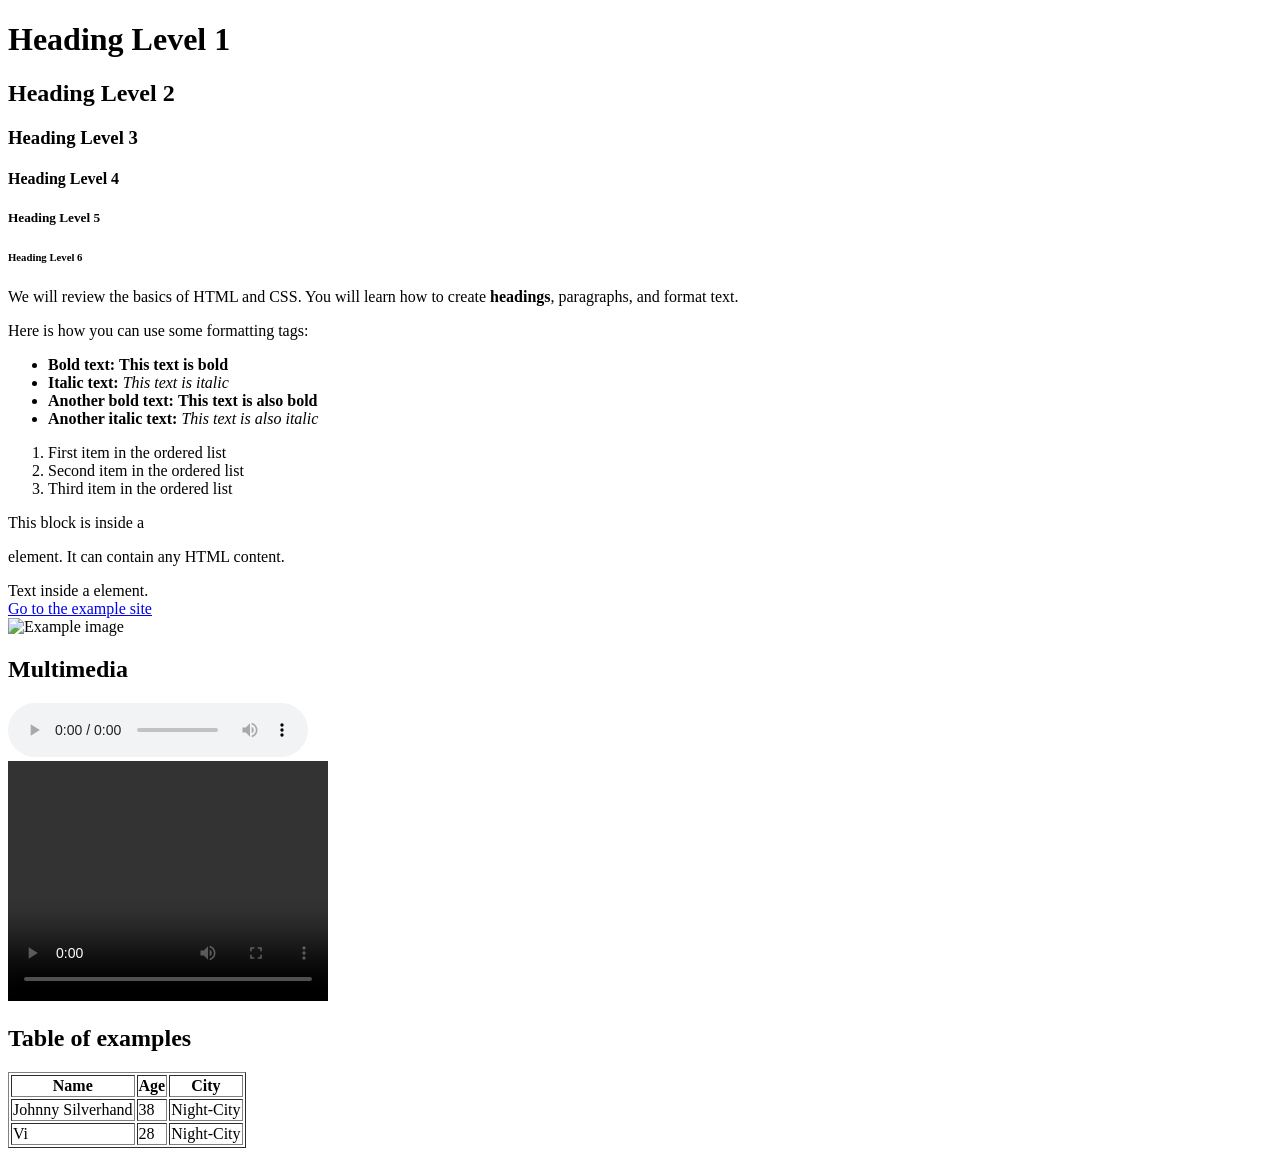
==== HTML_Lessons/lesson1.html @ 9f3c1d64 "first commit" ====
<!DOCTYPE html> <!-- Defines the type of document and the version of HTML (HTML5 in this case) -->
<html> <!-- Start of the HTML document -->
<head> <!-- Contains meta-information about the document, such as the title and links to styles -->
    <title>Example of using HTML tags</title> <!-- The title of the page, displayed on the browser tab -->
</head>
<body> <!-- Contains the main content of the webpage, including text, images, and other elements -->
    <h1>Heading Level 1</h1> <!-- This tag is used for the main heading of the page -->

    <h2>Heading Level 2</h2> <!-- This tag is used for subheadings, refining the level 1 heading -->

    <h3>Heading Level 3</h3> <!-- This tag is used for subheadings, refining the level 2 heading -->

    <h4>Heading Level 4</h4> <!-- This tag is used for subheadings, refining the level 3 heading -->

    <h5>Heading Level 5</h5> <!-- This tag is used for subheadings, refining the level 4 heading -->

    <h6>Heading Level 6</h6> <!-- This tag is used for subheadings, refining the level 5 heading -->

    <p>We will review the basics of HTML and CSS. You will learn how to create <strong>headings</strong>, paragraphs, and format text.</p> <!-- This tag is used for the main text on the page -->

    <p>Here is how you can use some formatting tags:</p>

    <ul> <!-- Unordered list -->
        <li><strong>Bold text:</strong> <b>This text is bold</b></li> <!-- This tag is used to create bold text -->
        <li><strong>Italic text:</strong> <i>This text is italic</i></li> <!-- This tag is used to create italic text -->
        <li><strong>Another bold text:</strong> <strong>This text is also bold</strong></li> <!-- This tag also creates bold text and emphasizes its importance -->
        <li><strong>Another italic text:</strong> <em>This text is also italic</em></li> <!-- This tag also creates italic text and emphasizes its emotional significance -->
    </ul>

    <ol> <!-- Ordered list -->
        <li>First item in the ordered list</li> <!-- This tag is used to create an ordered list -->
        <li>Second item in the ordered list</li>
        <li>Third item in the ordered list</li>
    </ol>

    <div> <!-- Defines a section or block -->
        <p>This block is inside a <div> element. It can contain any HTML content.</p>
        <span>Text inside a <span> element.</span> <!-- This tag is used to highlight small sections of text within other elements -->
    </div>

    <a href="https://www.example.com">Go to the example site</a> <!-- This tag is used to create hyperlinks -->

    <br> <!-- This tag is used to create a line break -->

    <img src="https://via.placeholder.com/150" alt="Example image"> <!-- This tag is used to insert images -->

    <h2>Multimedia</h2>

    <audio controls> <!-- This tag is used to insert audio files -->
        <source src="audio.mp3" type="audio/mpeg">
        Your browser does not support the <code>&lt;audio&gt;</code> element.
    </audio>

    <br>

    <video width="320" height="240" controls> <!-- This tag is used to insert video clips -->
        <source src="video.mp4" type="video/mp4">
        Your browser does not support the <code>&lt;video&gt;</code> element.
    </video>

    <h2>Table of examples</h2>
    <table border="1"> <!-- This tag is used to create tables -->
        <tr> <!-- Defines a row in the table -->
            <th>Name</th> <!-- This tag is used for column headers in the table -->
            <th>Age</th>
            <th>City</th>
        </tr>
        <tr> <!-- Defines a row of data in the table -->
            <td>Johnny Silverhand</td> <!-- This tag is used for data cells in the table -->
            <td>38</td>
            <td>Night-City</td>
        </tr>
        <tr>
            <td>Vi</td>
            <td>28</td>
            <td>Night-City</td>
        </tr>
    </table>
</body>
</html>
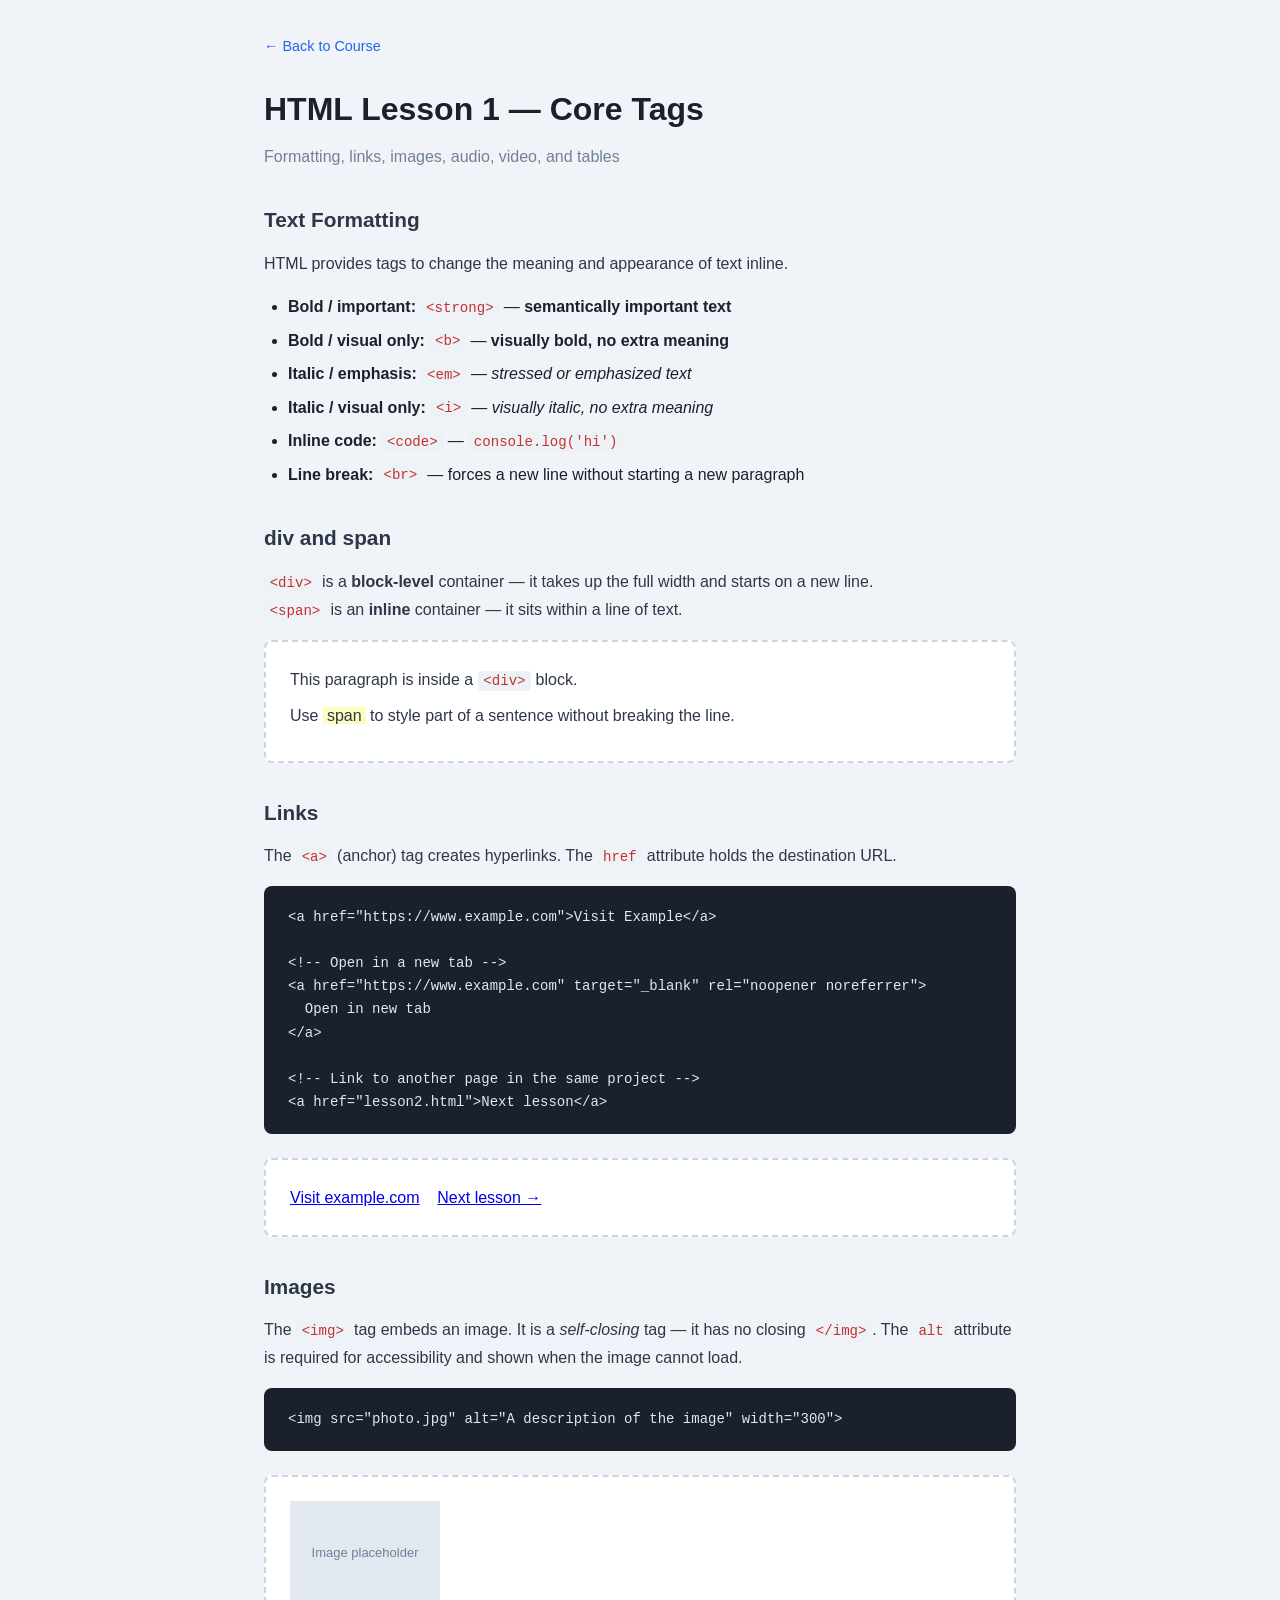
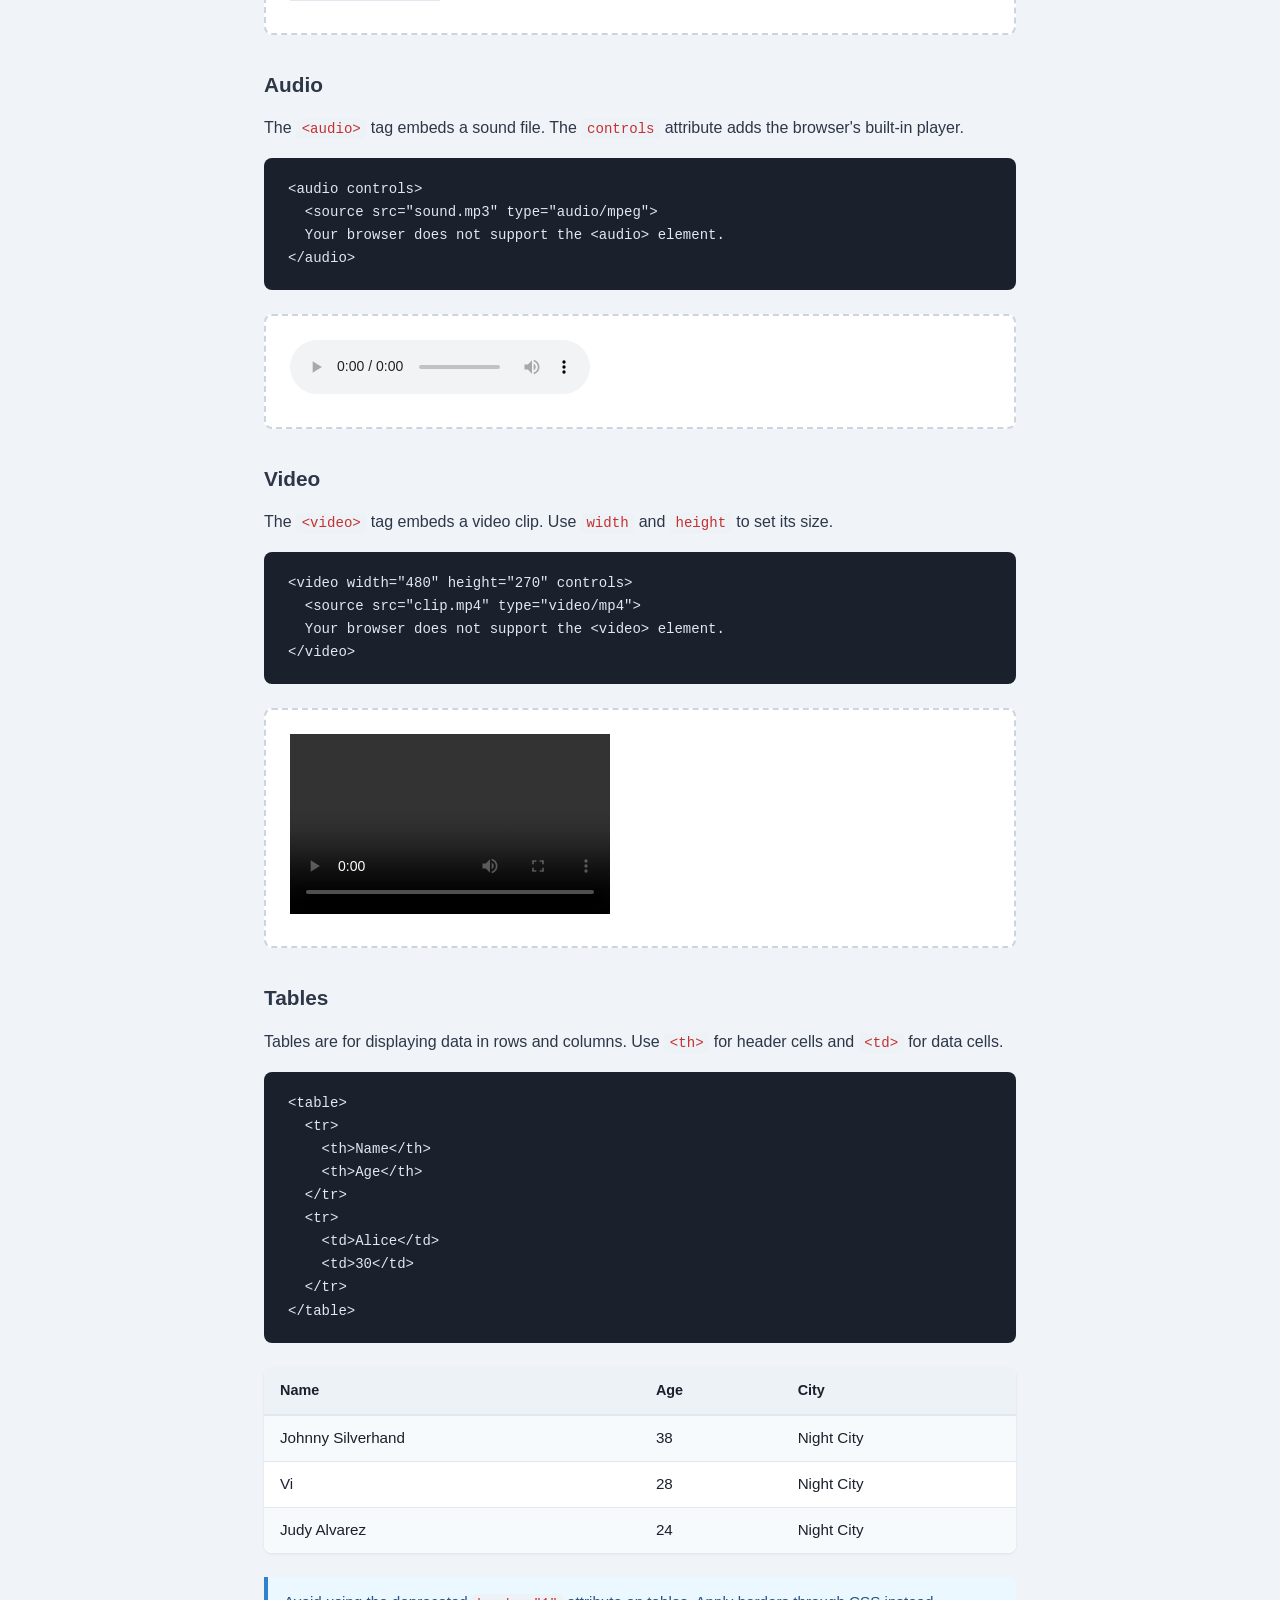
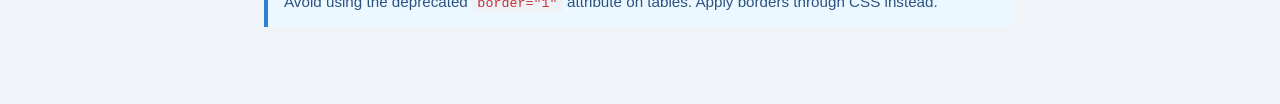
==== commit 8b8d4c3a: "refactored old html & js lessons" ====
--- a/HTML_Lessons/lesson1.html
+++ b/HTML_Lessons/lesson1.html
@@ -1,80 +1,165 @@
-<!DOCTYPE html> <!-- Defines the type of document and the version of HTML (HTML5 in this case) -->
-<html> <!-- Start of the HTML document -->
-<head> <!-- Contains meta-information about the document, such as the title and links to styles -->
-    <title>Example of using HTML tags</title> <!-- The title of the page, displayed on the browser tab -->
+<!DOCTYPE html>
+<html lang="en">
+<head>
+  <meta charset="UTF-8">
+  <meta name="viewport" content="width=device-width, initial-scale=1.0">
+  <title>HTML Lesson 1 — Core Tags</title>
+  <link rel="stylesheet" href="../style.css">
 </head>
-<body> <!-- Contains the main content of the webpage, including text, images, and other elements -->
-    <h1>Heading Level 1</h1> <!-- This tag is used for the main heading of the page -->
+<body class="lesson-page">
 
-    <h2>Heading Level 2</h2> <!-- This tag is used for subheadings, refining the level 1 heading -->
+  <a href="../index.html" class="back-link">← Back to Course</a>
 
-    <h3>Heading Level 3</h3> <!-- This tag is used for subheadings, refining the level 2 heading -->
+  <h1>HTML Lesson 1 — Core Tags</h1>
+  <p class="subtitle">Formatting, links, images, audio, video, and tables</p>
 
-    <h4>Heading Level 4</h4> <!-- This tag is used for subheadings, refining the level 3 heading -->
+  <!-- ── Text Formatting ───────────────────── -->
+  <h2>Text Formatting</h2>
+  <p>HTML provides tags to change the meaning and appearance of text inline.</p>
 
-    <h5>Heading Level 5</h5> <!-- This tag is used for subheadings, refining the level 4 heading -->
+  <ul>
+    <!-- b and strong both make text bold, but strong also signals importance -->
+    <li><strong>Bold / important:</strong> <code>&lt;strong&gt;</code> — <strong>semantically important text</strong></li>
+    <li><strong>Bold / visual only:</strong> <code>&lt;b&gt;</code> — <b>visually bold, no extra meaning</b></li>
+    <!-- em and i both make text italic, but em also signals emphasis -->
+    <li><strong>Italic / emphasis:</strong> <code>&lt;em&gt;</code> — <em>stressed or emphasized text</em></li>
+    <li><strong>Italic / visual only:</strong> <code>&lt;i&gt;</code> — <i>visually italic, no extra meaning</i></li>
+    <li><strong>Inline code:</strong> <code>&lt;code&gt;</code> — <code>console.log('hi')</code></li>
+    <li><strong>Line break:</strong> <code>&lt;br&gt;</code> — forces a new line without starting a new paragraph</li>
+  </ul>
 
-    <h6>Heading Level 6</h6> <!-- This tag is used for subheadings, refining the level 5 heading -->
+  <!-- ── Divs and Spans ───────────────────── -->
+  <h2>div and span</h2>
+  <p>
+    <code>&lt;div&gt;</code> is a <strong>block-level</strong> container — it takes up the full width and starts on a new line.<br>
+    <code>&lt;span&gt;</code> is an <strong>inline</strong> container — it sits within a line of text.
+  </p>
 
-    <p>We will review the basics of HTML and CSS. You will learn how to create <strong>headings</strong>, paragraphs, and format text.</p> <!-- This tag is used for the main text on the page -->
+  <div class="demo-area">
+    <!-- div groups block-level content -->
+    <div>
+      <p>This paragraph is inside a <code>&lt;div&gt;</code> block.</p>
+    </div>
+    <!-- span highlights a portion of text inline -->
+    <p>Use <span style="background:#fefcbf; padding:0 4px;">span</span> to style part of a sentence without breaking the line.</p>
+  </div>
 
-    <p>Here is how you can use some formatting tags:</p>
+  <!-- ── Links ────────────────────────────── -->
+  <h2>Links</h2>
+  <p>The <code>&lt;a&gt;</code> (anchor) tag creates hyperlinks. The <code>href</code> attribute holds the destination URL.</p>
 
-    <ul> <!-- Unordered list -->
-        <li><strong>Bold text:</strong> <b>This text is bold</b></li> <!-- This tag is used to create bold text -->
-        <li><strong>Italic text:</strong> <i>This text is italic</i></li> <!-- This tag is used to create italic text -->
-        <li><strong>Another bold text:</strong> <strong>This text is also bold</strong></li> <!-- This tag also creates bold text and emphasizes its importance -->
-        <li><strong>Another italic text:</strong> <em>This text is also italic</em></li> <!-- This tag also creates italic text and emphasizes its emotional significance -->
-    </ul>
+  <pre><code>&lt;a href="https://www.example.com"&gt;Visit Example&lt;/a&gt;
 
-    <ol> <!-- Ordered list -->
-        <li>First item in the ordered list</li> <!-- This tag is used to create an ordered list -->
-        <li>Second item in the ordered list</li>
-        <li>Third item in the ordered list</li>
-    </ol>
+&lt;!-- Open in a new tab --&gt;
+&lt;a href="https://www.example.com" target="_blank" rel="noopener noreferrer"&gt;
+  Open in new tab
+&lt;/a&gt;
 
-    <div> <!-- Defines a section or block -->
-        <p>This block is inside a <div> element. It can contain any HTML content.</p>
-        <span>Text inside a <span> element.</span> <!-- This tag is used to highlight small sections of text within other elements -->
-    </div>
+&lt;!-- Link to another page in the same project --&gt;
+&lt;a href="lesson2.html"&gt;Next lesson&lt;/a&gt;</code></pre>
 
-    <a href="https://www.example.com">Go to the example site</a> <!-- This tag is used to create hyperlinks -->
+  <div class="demo-area">
+    <a href="https://www.example.com">Visit example.com</a>
+    &nbsp;&nbsp;
+    <a href="lesson2.html">Next lesson →</a>
+  </div>
 
-    <br> <!-- This tag is used to create a line break -->
+  <!-- ── Images ───────────────────────────── -->
+  <h2>Images</h2>
+  <p>
+    The <code>&lt;img&gt;</code> tag embeds an image. It is a <em>self-closing</em> tag — it has no closing <code>&lt;/img&gt;</code>.
+    The <code>alt</code> attribute is required for accessibility and shown when the image cannot load.
+  </p>
 
-    <img src="https://via.placeholder.com/150" alt="Example image"> <!-- This tag is used to insert images -->
+  <pre><code>&lt;img src="photo.jpg" alt="A description of the image" width="300"&gt;</code></pre>
 
-    <h2>Multimedia</h2>
+  <div class="demo-area">
+    <!-- Inline SVG used as a placeholder so no external file is needed -->
+    <img
+      src="data:image/svg+xml,%3Csvg xmlns='http://www.w3.org/2000/svg' width='150' height='100'%3E%3Crect width='150' height='100' fill='%23e2e8f0'/%3E%3Ctext x='75' y='56' font-family='sans-serif' font-size='13' fill='%23718096' text-anchor='middle'%3EImage placeholder%3C/text%3E%3C/svg%3E"
+      alt="Placeholder — 150×100 px"
+      width="150"
+      height="100">
+  </div>
 
-    <audio controls> <!-- This tag is used to insert audio files -->
-        <source src="audio.mp3" type="audio/mpeg">
-        Your browser does not support the <code>&lt;audio&gt;</code> element.
+  <!-- ── Audio ────────────────────────────── -->
+  <h2>Audio</h2>
+  <p>The <code>&lt;audio&gt;</code> tag embeds a sound file. The <code>controls</code> attribute adds the browser's built-in player.</p>
+
+  <pre><code>&lt;audio controls&gt;
+  &lt;source src="sound.mp3" type="audio/mpeg"&gt;
+  Your browser does not support the &lt;audio&gt; element.
+&lt;/audio&gt;</code></pre>
+
+  <div class="demo-area">
+    <audio controls>
+      <!-- No audio file is included in this project — this shows the fallback message -->
+      <source src="audio.mp3" type="audio/mpeg">
+      Your browser does not support the <code>&lt;audio&gt;</code> element.
     </audio>
+  </div>
 
-    <br>
+  <!-- ── Video ────────────────────────────── -->
+  <h2>Video</h2>
+  <p>The <code>&lt;video&gt;</code> tag embeds a video clip. Use <code>width</code> and <code>height</code> to set its size.</p>
 
-    <video width="320" height="240" controls> <!-- This tag is used to insert video clips -->
-        <source src="video.mp4" type="video/mp4">
-        Your browser does not support the <code>&lt;video&gt;</code> element.
+  <pre><code>&lt;video width="480" height="270" controls&gt;
+  &lt;source src="clip.mp4" type="video/mp4"&gt;
+  Your browser does not support the &lt;video&gt; element.
+&lt;/video&gt;</code></pre>
+
+  <div class="demo-area">
+    <video width="320" height="180" controls>
+      <source src="video.mp4" type="video/mp4">
+      Your browser does not support the <code>&lt;video&gt;</code> element.
     </video>
+  </div>
 
-    <h2>Table of examples</h2>
-    <table border="1"> <!-- This tag is used to create tables -->
-        <tr> <!-- Defines a row in the table -->
-            <th>Name</th> <!-- This tag is used for column headers in the table -->
-            <th>Age</th>
-            <th>City</th>
-        </tr>
-        <tr> <!-- Defines a row of data in the table -->
-            <td>Johnny Silverhand</td> <!-- This tag is used for data cells in the table -->
-            <td>38</td>
-            <td>Night-City</td>
-        </tr>
-        <tr>
-            <td>Vi</td>
-            <td>28</td>
-            <td>Night-City</td>
-        </tr>
-    </table>
+  <!-- ── Tables ───────────────────────────── -->
+  <h2>Tables</h2>
+  <p>
+    Tables are for displaying data in rows and columns.
+    Use <code>&lt;th&gt;</code> for header cells and <code>&lt;td&gt;</code> for data cells.
+  </p>
+
+  <pre><code>&lt;table&gt;
+  &lt;tr&gt;
+    &lt;th&gt;Name&lt;/th&gt;
+    &lt;th&gt;Age&lt;/th&gt;
+  &lt;/tr&gt;
+  &lt;tr&gt;
+    &lt;td&gt;Alice&lt;/td&gt;
+    &lt;td&gt;30&lt;/td&gt;
+  &lt;/tr&gt;
+&lt;/table&gt;</code></pre>
+
+  <!-- Table styling comes from style.css — no inline border attribute needed -->
+  <table>
+    <tr>
+      <th>Name</th>
+      <th>Age</th>
+      <th>City</th>
+    </tr>
+    <tr>
+      <td>Johnny Silverhand</td>
+      <td>38</td>
+      <td>Night City</td>
+    </tr>
+    <tr>
+      <td>Vi</td>
+      <td>28</td>
+      <td>Night City</td>
+    </tr>
+    <tr>
+      <td>Judy Alvarez</td>
+      <td>24</td>
+      <td>Night City</td>
+    </tr>
+  </table>
+
+  <div class="note">
+    Avoid using the deprecated <code>border="1"</code> attribute on tables. Apply borders through CSS instead.
+  </div>
+
 </body>
 </html>
--- a/style.css
+++ b/style.css
@@ -0,0 +1,337 @@
+*, *::before, *::after {
+  box-sizing: border-box;
+  margin: 0;
+  padding: 0;
+}
+
+body {
+  font-family: -apple-system, BlinkMacSystemFont, 'Segoe UI', Roboto, Oxygen, sans-serif;
+  background: #f0f4f8;
+  color: #1a202c;
+  line-height: 1.7;
+}
+
+/* ── Index page ────────────────────────────── */
+
+.site-header {
+  background: #1a202c;
+  color: #fff;
+  padding: 3rem 1.5rem;
+  text-align: center;
+}
+
+.site-header h1 {
+  font-size: 2.5rem;
+  margin-bottom: 0.5rem;
+}
+
+.site-header p {
+  color: #a0aec0;
+  font-size: 1.1rem;
+}
+
+.modules {
+  max-width: 900px;
+  margin: 3rem auto;
+  padding: 0 1.5rem;
+  display: grid;
+  grid-template-columns: repeat(auto-fit, minmax(360px, 1fr));
+  gap: 2rem;
+}
+
+.module {
+  background: #fff;
+  border-radius: 12px;
+  padding: 2rem;
+  box-shadow: 0 1px 3px rgba(0, 0, 0, 0.1);
+}
+
+.module h2 {
+  font-size: 1.2rem;
+  margin-bottom: 1rem;
+  padding-bottom: 0.5rem;
+  border-bottom: 2px solid #e2e8f0;
+}
+
+.module ul {
+  list-style: none;
+}
+
+.module li {
+  padding: 0.4rem 0;
+  border-bottom: 1px solid #f7fafc;
+}
+
+.module a {
+  color: #2563eb;
+  text-decoration: none;
+  font-weight: 500;
+}
+
+.module a:hover {
+  text-decoration: underline;
+}
+
+.lesson-label {
+  display: block;
+  font-size: 0.78rem;
+  color: #718096;
+  margin-top: 0.1rem;
+}
+
+.site-footer {
+  text-align: center;
+  padding: 2rem;
+  color: #a0aec0;
+  font-size: 0.875rem;
+}
+
+/* ── Lesson pages ──────────────────────────── */
+
+.lesson-page {
+  max-width: 800px;
+  margin: 0 auto;
+  padding: 2rem 1.5rem 4rem;
+  background: #f0f4f8;
+}
+
+.back-link {
+  display: inline-block;
+  margin-bottom: 1.5rem;
+  color: #2563eb;
+  text-decoration: none;
+  font-size: 0.9rem;
+}
+
+.back-link:hover {
+  text-decoration: underline;
+}
+
+.lesson-page h1 {
+  font-size: 2rem;
+  margin-bottom: 0.4rem;
+  color: #1a202c;
+}
+
+.lesson-page .subtitle {
+  color: #718096;
+  margin-bottom: 2rem;
+  font-size: 1rem;
+}
+
+.lesson-page h2 {
+  font-size: 1.3rem;
+  margin: 2rem 0 0.75rem;
+  color: #2d3748;
+}
+
+.lesson-page h3 {
+  font-size: 1.05rem;
+  margin: 1.25rem 0 0.5rem;
+  color: #4a5568;
+}
+
+.lesson-page p {
+  margin-bottom: 1rem;
+  color: #2d3748;
+}
+
+.lesson-page ul,
+.lesson-page ol {
+  padding-left: 1.5rem;
+  margin-bottom: 1rem;
+}
+
+.lesson-page li {
+  margin-bottom: 0.35rem;
+}
+
+code {
+  background: #edf2f7;
+  padding: 0.15em 0.4em;
+  border-radius: 4px;
+  font-family: 'Fira Code', 'Cascadia Code', Consolas, monospace;
+  font-size: 0.88em;
+  color: #c53030;
+}
+
+pre {
+  background: #1a202c;
+  color: #e2e8f0;
+  padding: 1.25rem 1.5rem;
+  border-radius: 8px;
+  overflow-x: auto;
+  margin: 0.5rem 0 1.5rem;
+  font-family: 'Fira Code', 'Cascadia Code', Consolas, monospace;
+  font-size: 0.875rem;
+  line-height: 1.65;
+}
+
+pre code {
+  background: none;
+  padding: 0;
+  color: inherit;
+  font-size: inherit;
+}
+
+.note {
+  background: #ebf8ff;
+  border-left: 4px solid #3182ce;
+  padding: 0.75rem 1rem;
+  border-radius: 0 6px 6px 0;
+  margin: 1rem 0 1.5rem;
+  font-size: 0.95rem;
+  color: #2c5282;
+}
+
+.warning {
+  background: #fffaf0;
+  border-left: 4px solid #ed8936;
+  padding: 0.75rem 1rem;
+  border-radius: 0 6px 6px 0;
+  margin: 1rem 0 1.5rem;
+  font-size: 0.95rem;
+  color: #744210;
+}
+
+.demo-area {
+  border: 2px dashed #cbd5e0;
+  border-radius: 8px;
+  padding: 1.5rem;
+  margin: 0.5rem 0 1.5rem;
+  background: #fff;
+}
+
+.demo-area p {
+  margin-bottom: 0.5rem;
+}
+
+/* ── Tables ────────────────────────────────── */
+
+table {
+  width: 100%;
+  border-collapse: collapse;
+  margin: 0.5rem 0 1.5rem;
+  background: #fff;
+  border-radius: 8px;
+  overflow: hidden;
+  box-shadow: 0 1px 3px rgba(0, 0, 0, 0.08);
+}
+
+th {
+  background: #edf2f7;
+  padding: 0.7rem 1rem;
+  text-align: left;
+  font-weight: 600;
+  font-size: 0.9rem;
+  border-bottom: 2px solid #e2e8f0;
+}
+
+td {
+  padding: 0.6rem 1rem;
+  border-bottom: 1px solid #e2e8f0;
+  font-size: 0.95rem;
+}
+
+tr:last-child td {
+  border-bottom: none;
+}
+
+tr:nth-child(even) td {
+  background: #f7fafc;
+}
+
+/* ── Forms demo ────────────────────────────── */
+
+.demo-form label {
+  display: block;
+  font-weight: 500;
+  margin-bottom: 0.25rem;
+  margin-top: 1rem;
+  font-size: 0.9rem;
+  color: #2d3748;
+}
+
+.demo-form input[type="text"],
+.demo-form input[type="email"],
+.demo-form input[type="password"],
+.demo-form input[type="number"],
+.demo-form input[type="date"],
+.demo-form select,
+.demo-form textarea {
+  width: 100%;
+  padding: 0.5rem 0.75rem;
+  border: 1px solid #cbd5e0;
+  border-radius: 6px;
+  font-size: 0.95rem;
+  font-family: inherit;
+  background: #fff;
+  color: #1a202c;
+}
+
+.demo-form input[type="text"]:focus,
+.demo-form input[type="email"]:focus,
+.demo-form select:focus,
+.demo-form textarea:focus {
+  outline: none;
+  border-color: #3182ce;
+  box-shadow: 0 0 0 3px rgba(49, 130, 206, 0.15);
+}
+
+.demo-form .form-group {
+  margin-bottom: 0.5rem;
+}
+
+.demo-form button {
+  margin-top: 1rem;
+  padding: 0.5rem 1.25rem;
+  background: #2563eb;
+  color: #fff;
+  border: none;
+  border-radius: 6px;
+  font-size: 0.95rem;
+  cursor: pointer;
+}
+
+.demo-form button:hover {
+  background: #1d4ed8;
+}
+
+/* ── Semantic HTML demo ────────────────────── */
+
+.semantic-demo {
+  border: 2px dashed #cbd5e0;
+  border-radius: 8px;
+  overflow: hidden;
+  margin: 0.5rem 0 1.5rem;
+  font-size: 0.9rem;
+}
+
+.semantic-demo header,
+.semantic-demo nav,
+.semantic-demo main,
+.semantic-demo aside,
+.semantic-demo footer,
+.semantic-demo article,
+.semantic-demo section {
+  padding: 0.6rem 1rem;
+  position: relative;
+}
+
+.semantic-demo header { background: #bee3f8; border-bottom: 1px solid #90cdf4; }
+.semantic-demo nav    { background: #c6f6d5; border-bottom: 1px solid #9ae6b4; }
+.semantic-demo main   { background: #fefcbf; }
+.semantic-demo aside  { background: #fed7e2; border-top: 1px solid #fbb6ce; }
+.semantic-demo footer { background: #e2e8f0; border-top: 1px solid #cbd5e0; }
+.semantic-demo article { background: #fffaf0; border: 1px solid #fbd38d; border-radius: 4px; margin: 0.5rem 0; }
+.semantic-demo section { background: #f0fff4; border: 1px dashed #9ae6b4; border-radius: 4px; margin: 0.5rem 0; }
+
+.elem-label {
+  font-size: 0.7rem;
+  font-weight: 700;
+  color: #4a5568;
+  text-transform: uppercase;
+  letter-spacing: 0.05em;
+  display: block;
+  margin-bottom: 0.2rem;
+}
